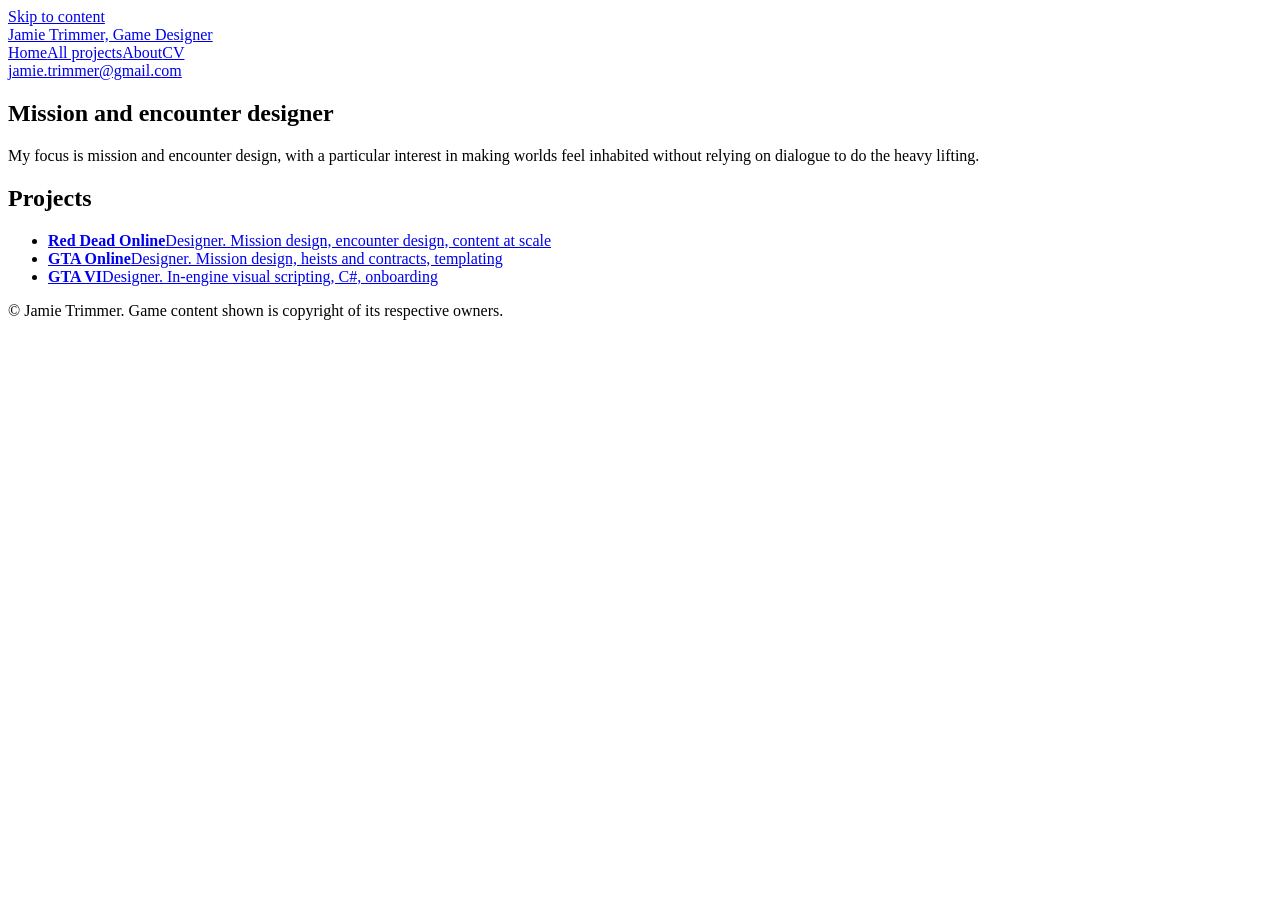
==== index.html @ 3063596d "Add files via upload" ====
<!doctype html><html lang="en-GB"><head><meta charset="utf-8"><meta name="viewport" content="width=device-width,initial-scale=1"><title>Jamie Trimmer, Game Designer</title><meta name="description" content="My focus is mission and encounter design, with a particular interest in making worlds feel inhabited without relying on dialogue to do the heavy lifting."><link rel="preconnect" href="https://fonts.googleapis.com"><link rel="preconnect" href="https://fonts.gstatic.com" crossorigin><link href="https://fonts.googleapis.com/css2?family=Bricolage+Grotesque:wght@500;600;700&family=Source+Serif+4:ital,wght@0,400;0,600;1,400&display=swap" rel="stylesheet"><link rel="stylesheet" href="css/style.css"></head><body><a class="skip" href="#main">Skip to content</a><header class="site"><a class="name" href="index.html">Jamie Trimmer, Game Designer</a><nav class="main" aria-label="Main"><a href="index.html" aria-current="page">Home</a><a href="work.html">All projects</a><a href="about.html">About</a><a href="cv.html">CV</a></nav><nav class="contact" aria-label="Contact"><a href="mailto:jamie.trimmer@gmail.com">jamie.trimmer@gmail.com</a></nav></header><main id="main"><section class="hero"><h1>Mission and encounter designer</h1><p>My focus is mission and encounter design, with a particular interest in making worlds feel inhabited without relying on dialogue to do the heavy lifting.</p></section><h2>Projects</h2><ul class="grid"><li><a class="card" href="rdo.html"><strong>Red Dead Online</strong><span class="role">Designer. Mission design, encounter design, content at scale</span></a></li><li><a class="card" href="gtao.html"><strong>GTA Online</strong><span class="role">Designer. Mission design, heists and contracts, templating</span></a></li><li><a class="card" href="gta-vi.html"><strong>GTA VI</strong><span class="role">Designer. In-engine visual scripting, C#, onboarding</span></a></li></ul></main><footer class="site">&copy; Jamie Trimmer. Game content shown is copyright of its respective owners.</footer></body></html>
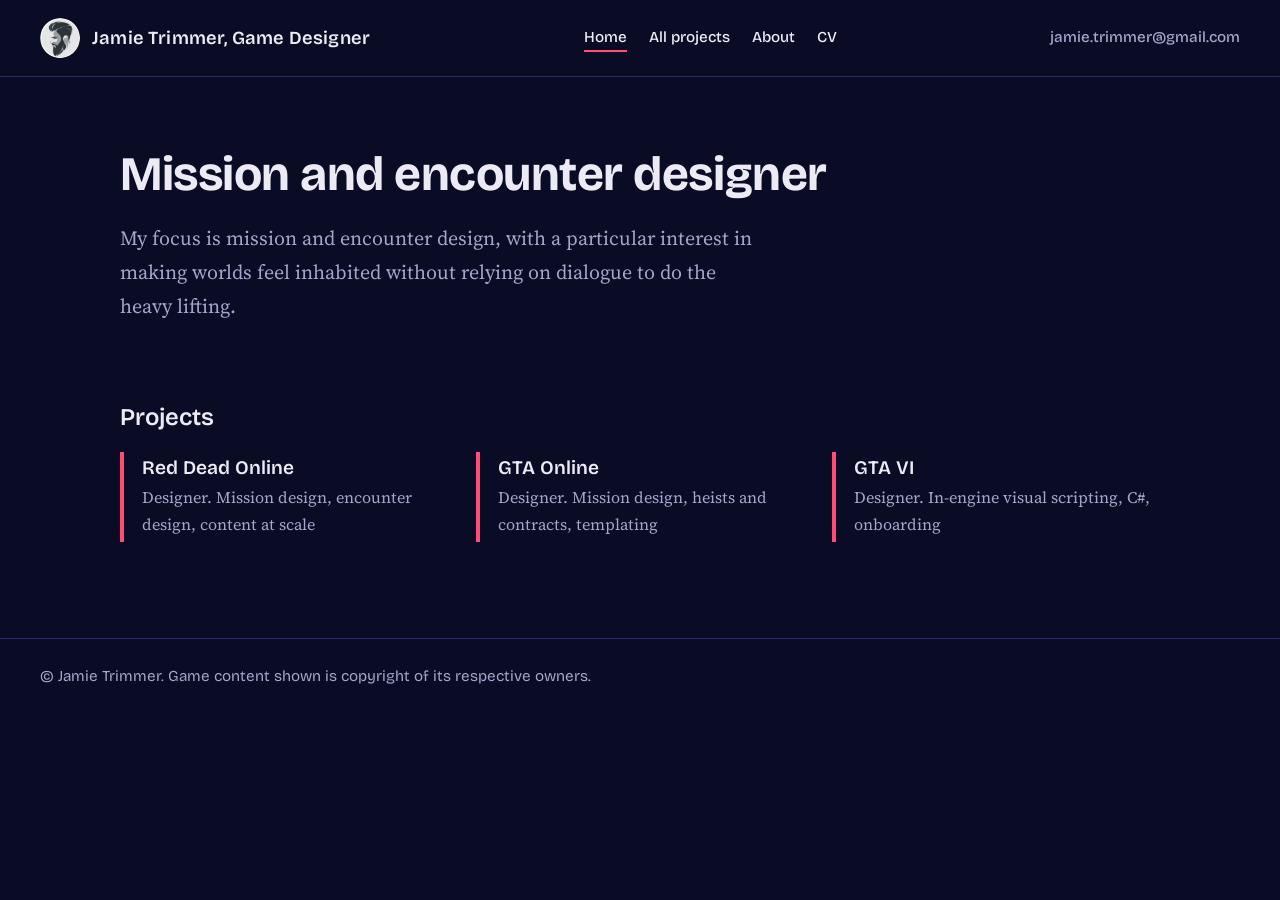
==== commit a62c07c1: "Add portrait mark to header and favicon Co-Authored-By: Claude Sonnet 5.5 <noreply@anthropic.com> Cl" ====
--- a/index.html
+++ b/index.html
@@ -1 +1 @@
-<!doctype html><html lang="en-GB"><head><meta charset="utf-8"><meta name="viewport" content="width=device-width,initial-scale=1"><title>Jamie Trimmer, Game Designer</title><meta name="description" content="My focus is mission and encounter design, with a particular interest in making worlds feel inhabited without relying on dialogue to do the heavy lifting."><link rel="preconnect" href="https://fonts.googleapis.com"><link rel="preconnect" href="https://fonts.gstatic.com" crossorigin><link href="https://fonts.googleapis.com/css2?family=Bricolage+Grotesque:wght@500;600;700&family=Source+Serif+4:ital,wght@0,400;0,600;1,400&display=swap" rel="stylesheet"><link rel="stylesheet" href="css/style.css"></head><body><a class="skip" href="#main">Skip to content</a><header class="site"><a class="name" href="index.html">Jamie Trimmer, Game Designer</a><nav class="main" aria-label="Main"><a href="index.html" aria-current="page">Home</a><a href="work.html">All projects</a><a href="about.html">About</a><a href="cv.html">CV</a></nav><nav class="contact" aria-label="Contact"><a href="mailto:jamie.trimmer@gmail.com">jamie.trimmer@gmail.com</a></nav></header><main id="main"><section class="hero"><h1>Mission and encounter designer</h1><p>My focus is mission and encounter design, with a particular interest in making worlds feel inhabited without relying on dialogue to do the heavy lifting.</p></section><h2>Projects</h2><ul class="grid"><li><a class="card" href="rdo.html"><strong>Red Dead Online</strong><span class="role">Designer. Mission design, encounter design, content at scale</span></a></li><li><a class="card" href="gtao.html"><strong>GTA Online</strong><span class="role">Designer. Mission design, heists and contracts, templating</span></a></li><li><a class="card" href="gta-vi.html"><strong>GTA VI</strong><span class="role">Designer. In-engine visual scripting, C#, onboarding</span></a></li></ul></main><footer class="site">&copy; Jamie Trimmer. Game content shown is copyright of its respective owners.</footer></body></html>+<!doctype html><html lang="en-GB"><head><meta charset="utf-8"><meta name="viewport" content="width=device-width,initial-scale=1"><title>Jamie Trimmer, Game Designer</title><meta name="description" content="My focus is mission and encounter design, with a particular interest in making worlds feel inhabited without relying on dialogue to do the heavy lifting."><link rel="preconnect" href="https://fonts.googleapis.com"><link rel="preconnect" href="https://fonts.gstatic.com" crossorigin><link href="https://fonts.googleapis.com/css2?family=Bricolage+Grotesque:wght@500;600;700&family=Source+Serif+4:ital,wght@0,400;0,600;1,400&display=swap" rel="stylesheet"><link rel="icon" href="images/favicon.png"><link rel="stylesheet" href="css/style.css"></head><body><a class="skip" href="#main">Skip to content</a><header class="site"><a class="name" href="index.html"><img src="images/mark.png" alt="" width="40" height="40">Jamie Trimmer, Game Designer</a><nav class="main" aria-label="Main"><a href="index.html" aria-current="page">Home</a><a href="work.html">All projects</a><a href="about.html">About</a><a href="cv.html">CV</a></nav><nav class="contact" aria-label="Contact"><a href="mailto:jamie.trimmer@gmail.com">jamie.trimmer@gmail.com</a></nav></header><main id="main"><section class="hero"><h1>Mission and encounter designer</h1><p>My focus is mission and encounter design, with a particular interest in making worlds feel inhabited without relying on dialogue to do the heavy lifting.</p></section><h2>Projects</h2><ul class="grid"><li><a class="card" href="rdo.html"><strong>Red Dead Online</strong><span class="role">Designer. Mission design, encounter design, content at scale</span></a></li><li><a class="card" href="gtao.html"><strong>GTA Online</strong><span class="role">Designer. Mission design, heists and contracts, templating</span></a></li><li><a class="card" href="gta-vi.html"><strong>GTA VI</strong><span class="role">Designer. In-engine visual scripting, C#, onboarding</span></a></li></ul></main><footer class="site">&copy; Jamie Trimmer. Game content shown is copyright of its respective owners.</footer></body></html>
--- a/css/style.css
+++ b/css/style.css
@@ -0,0 +1,75 @@
+:root{
+  --ink:#0a0b24; --surface:#13153a; --line:#2a2d5c;
+  --text:#ecebf5; --muted:#a3a5c9; --accent:#ff4d73; --accent-ink:#0a0b24;
+  --measure:64ch; --gutter:clamp(16px,4vw,40px);
+}
+*{box-sizing:border-box}
+html{-webkit-text-size-adjust:100%}
+body{margin:0;background:var(--ink);color:var(--text);font:400 1.125rem/1.7 "Source Serif 4",Georgia,serif}
+h1,h2,h3,.sans{font-family:"Bricolage Grotesque","Helvetica Neue",Arial,sans-serif}
+a{color:var(--text);text-decoration-color:var(--accent);text-underline-offset:.2em;text-decoration-thickness:2px}
+a:hover{color:var(--accent)}
+:focus-visible{outline:3px solid var(--accent);outline-offset:3px;border-radius:2px}
+.skip{position:absolute;left:-999px}.skip:focus{left:var(--gutter);top:8px;background:var(--accent);color:var(--accent-ink);padding:8px 12px;z-index:9}
+
+header.site{position:sticky;top:0;z-index:10;background:var(--ink);display:flex;flex-wrap:wrap;gap:12px 32px;align-items:center;justify-content:space-between;padding:18px var(--gutter);border-bottom:1px solid var(--line)}
+header.site .name{font:600 1.15rem "Bricolage Grotesque",sans-serif;text-decoration:none;letter-spacing:.01em}
+nav.main,nav.contact{display:flex;flex-wrap:wrap;gap:6px 22px;font:500 .95rem "Bricolage Grotesque",sans-serif}
+nav a{text-decoration:none;padding:4px 0;border-bottom:2px solid transparent}
+nav a:hover,nav a[aria-current="page"]{border-color:var(--accent);color:var(--text)}
+nav.contact a{color:var(--muted)}
+
+main{padding:0 var(--gutter) 96px;max-width:1120px;margin:0 auto}
+.hero{padding:clamp(32px,6vw,72px) 0 24px;display:grid;gap:20px}
+.hero h1{margin:0;font:700 clamp(1.9rem,4.5vw,3rem)/1.08 "Bricolage Grotesque",sans-serif;letter-spacing:-.01em}
+.hero p{margin:0;max-width:var(--measure);font-size:1.25rem;color:var(--muted)}
+h2{font:600 1.5rem/1.2 "Bricolage Grotesque",sans-serif;margin:56px 0 20px}
+h3{font:600 1.15rem/1.3 "Bricolage Grotesque",sans-serif;margin:32px 0 6px}
+
+.grid{display:grid;gap:28px;grid-template-columns:repeat(auto-fill,minmax(280px,1fr));list-style:none;padding:0;margin:0}
+.card{display:block;text-decoration:none;color:var(--text);border-left:4px solid var(--accent);padding:4px 0 4px 18px}
+.card .thumb{aspect-ratio:16/9;background:var(--surface);margin-bottom:14px;overflow:hidden}
+.card .thumb img{width:100%;height:100%;object-fit:cover;display:block}
+.card strong{display:block;font:600 1.2rem/1.25 "Bricolage Grotesque",sans-serif}
+.card .role{display:block;color:var(--muted);font-size:1rem;margin-top:4px}
+.card:hover strong{color:var(--accent)}
+
+.ledger{display:grid;grid-template-columns:max-content 1fr;gap:6px 24px;margin:8px 0 32px;padding:16px 0;border-top:1px solid var(--line);border-bottom:1px solid var(--line);font-size:1rem}
+.ledger dt{color:var(--muted);font-family:"Bricolage Grotesque",sans-serif;font-weight:500}
+.ledger dd{margin:0}
+.prose p{max-width:var(--measure);margin:0 0 1.1em}
+.study{margin-top:72px;padding-top:8px;border-top:1px solid var(--line)}
+.study h2{margin-top:28px}
+.study .media{margin:20px 0 28px;max-width:860px}
+.study .media img,.study .media iframe{width:100%;display:block;border:0;background:var(--surface)}
+.study .media iframe{aspect-ratio:16/9}
+blockquote.epigraph{margin:0 0 28px;padding:0 0 0 20px;border-left:4px solid var(--accent);max-width:var(--measure);font-style:italic;font-size:1.3rem;line-height:1.5}
+blockquote.epigraph footer{font:400 .9rem "Bricolage Grotesque",sans-serif;font-style:normal;color:var(--muted);margin-top:6px}
+.placeholder{color:var(--accent);font-family:"Bricolage Grotesque",sans-serif}
+
+.cv-pages{display:grid;gap:24px;max-width:860px}
+.cv-pages img{width:100%;height:auto;display:block;background:#fff}
+.button{display:inline-block;background:var(--accent);color:var(--accent-ink);font:600 1rem "Bricolage Grotesque",sans-serif;padding:10px 18px;text-decoration:none;border-radius:2px}
+.button:hover{background:var(--text);color:var(--accent-ink)}
+footer.site{border-top:1px solid var(--line);padding:28px var(--gutter);color:var(--muted);font:400 .95rem "Bricolage Grotesque",sans-serif}
+footer.site a{color:var(--muted)}
+
+@media (max-width:560px){body{font-size:1.0625rem}.ledger{grid-template-columns:1fr;gap:0}.ledger dd{margin-bottom:10px}}
+@media (prefers-reduced-motion:no-preference){.hero h1{animation:rise .5s ease-out both}@keyframes rise{from{opacity:0;transform:translateY(8px)}}}
+.skills{max-width:var(--measure);padding-left:1.2em;margin:0}.skills li{margin:0 0 .35em}
+.prose h3{margin-top:20px}
+.about-grid{display:grid;gap:32px;grid-template-columns:minmax(0,var(--measure)) minmax(0,1fr);align-items:start}
+.portrait{width:100%;height:auto;display:block;background:var(--surface)}
+@media (max-width:900px){.about-grid{grid-template-columns:1fr}.about-grid .portrait{order:-1}}
+
+.study,[id]{scroll-margin-top:96px}
+.panel{display:grid;grid-template-columns:1fr 1fr;margin:56px 0 0;background:var(--surface);border:1px solid var(--line)}
+.panel-col{padding:24px 28px}
+.panel-col+.panel-col{border-left:1px solid var(--text)}
+.panel h2{margin:0 0 14px;font:700 .95rem "Bricolage Grotesque",sans-serif;letter-spacing:.02em}
+.panel p.employer{margin:0 0 6px;font-size:1rem}
+.panel ul{margin:0;padding-left:1.2em;font-size:1rem;line-height:1.55}
+.panel li{margin:0 0 .4em}
+.panel ul.sub{list-style:"- ";margin-top:.3em}
+@media (max-width:760px){.panel{grid-template-columns:1fr}.panel-col+.panel-col{border-left:0;border-top:1px solid var(--text)}}
+header.site .name{display:flex;align-items:center;gap:12px}header.site .name img{border-radius:50%;display:block}
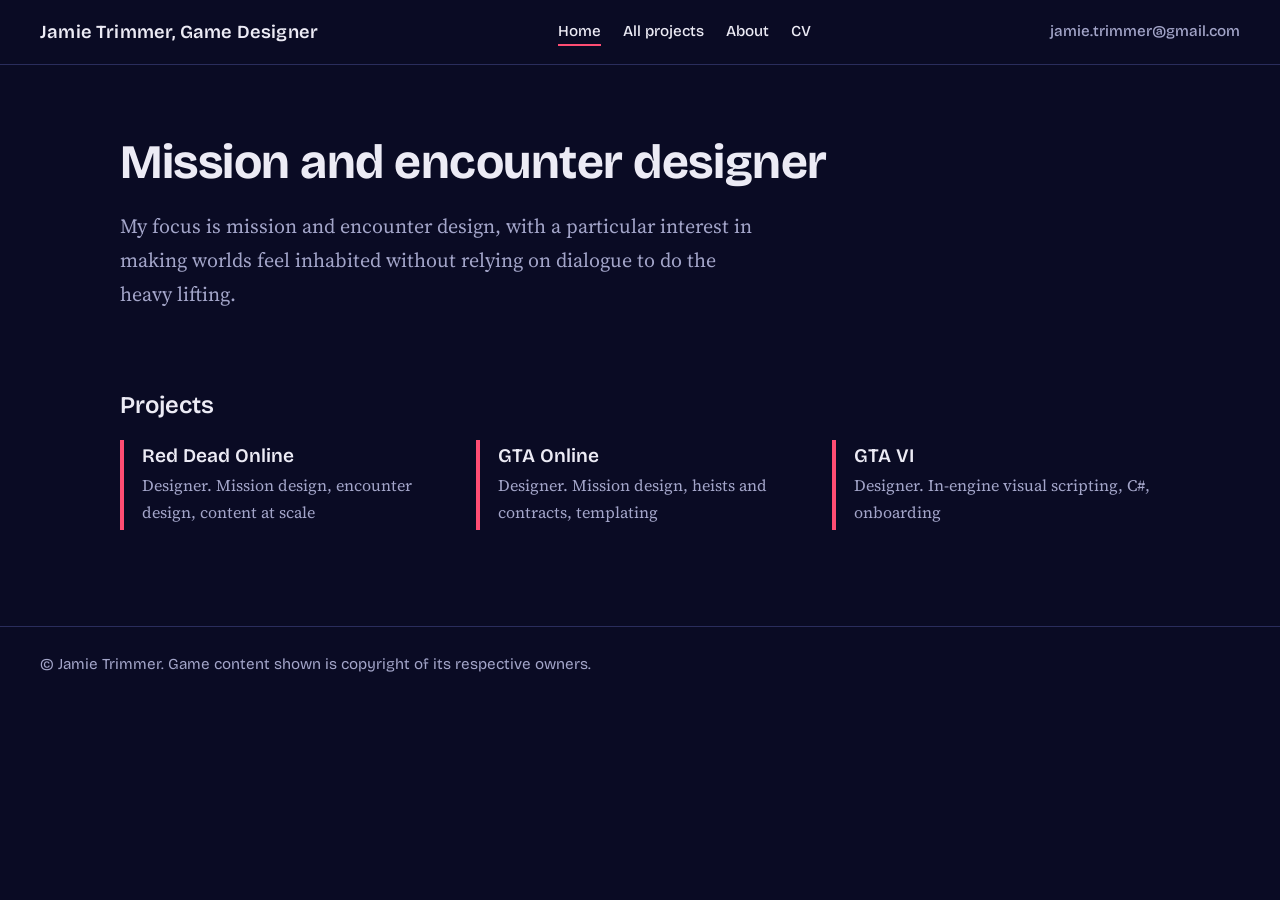
==== commit 27e242aa: "Remove unlicensed header mark and favicon Co-Authored-By: Claude Sonnet 5.5 <noreply@anthropic.com> " ====
--- a/index.html
+++ b/index.html
@@ -1 +1 @@
-<!doctype html><html lang="en-GB"><head><meta charset="utf-8"><meta name="viewport" content="width=device-width,initial-scale=1"><title>Jamie Trimmer, Game Designer</title><meta name="description" content="My focus is mission and encounter design, with a particular interest in making worlds feel inhabited without relying on dialogue to do the heavy lifting."><link rel="preconnect" href="https://fonts.googleapis.com"><link rel="preconnect" href="https://fonts.gstatic.com" crossorigin><link href="https://fonts.googleapis.com/css2?family=Bricolage+Grotesque:wght@500;600;700&family=Source+Serif+4:ital,wght@0,400;0,600;1,400&display=swap" rel="stylesheet"><link rel="icon" href="images/favicon.png"><link rel="stylesheet" href="css/style.css"></head><body><a class="skip" href="#main">Skip to content</a><header class="site"><a class="name" href="index.html"><img src="images/mark.png" alt="" width="40" height="40">Jamie Trimmer, Game Designer</a><nav class="main" aria-label="Main"><a href="index.html" aria-current="page">Home</a><a href="work.html">All projects</a><a href="about.html">About</a><a href="cv.html">CV</a></nav><nav class="contact" aria-label="Contact"><a href="mailto:jamie.trimmer@gmail.com">jamie.trimmer@gmail.com</a></nav></header><main id="main"><section class="hero"><h1>Mission and encounter designer</h1><p>My focus is mission and encounter design, with a particular interest in making worlds feel inhabited without relying on dialogue to do the heavy lifting.</p></section><h2>Projects</h2><ul class="grid"><li><a class="card" href="rdo.html"><strong>Red Dead Online</strong><span class="role">Designer. Mission design, encounter design, content at scale</span></a></li><li><a class="card" href="gtao.html"><strong>GTA Online</strong><span class="role">Designer. Mission design, heists and contracts, templating</span></a></li><li><a class="card" href="gta-vi.html"><strong>GTA VI</strong><span class="role">Designer. In-engine visual scripting, C#, onboarding</span></a></li></ul></main><footer class="site">&copy; Jamie Trimmer. Game content shown is copyright of its respective owners.</footer></body></html>+<!doctype html><html lang="en-GB"><head><meta charset="utf-8"><meta name="viewport" content="width=device-width,initial-scale=1"><title>Jamie Trimmer, Game Designer</title><meta name="description" content="My focus is mission and encounter design, with a particular interest in making worlds feel inhabited without relying on dialogue to do the heavy lifting."><link rel="preconnect" href="https://fonts.googleapis.com"><link rel="preconnect" href="https://fonts.gstatic.com" crossorigin><link href="https://fonts.googleapis.com/css2?family=Bricolage+Grotesque:wght@500;600;700&family=Source+Serif+4:ital,wght@0,400;0,600;1,400&display=swap" rel="stylesheet"><link rel="stylesheet" href="css/style.css"></head><body><a class="skip" href="#main">Skip to content</a><header class="site"><a class="name" href="index.html">Jamie Trimmer, Game Designer</a><nav class="main" aria-label="Main"><a href="index.html" aria-current="page">Home</a><a href="work.html">All projects</a><a href="about.html">About</a><a href="cv.html">CV</a></nav><nav class="contact" aria-label="Contact"><a href="mailto:jamie.trimmer@gmail.com">jamie.trimmer@gmail.com</a></nav></header><main id="main"><section class="hero"><h1>Mission and encounter designer</h1><p>My focus is mission and encounter design, with a particular interest in making worlds feel inhabited without relying on dialogue to do the heavy lifting.</p></section><h2>Projects</h2><ul class="grid"><li><a class="card" href="rdo.html"><strong>Red Dead Online</strong><span class="role">Designer. Mission design, encounter design, content at scale</span></a></li><li><a class="card" href="gtao.html"><strong>GTA Online</strong><span class="role">Designer. Mission design, heists and contracts, templating</span></a></li><li><a class="card" href="gta-vi.html"><strong>GTA VI</strong><span class="role">Designer. In-engine visual scripting, C#, onboarding</span></a></li></ul></main><footer class="site">&copy; Jamie Trimmer. Game content shown is copyright of its respective owners.</footer></body></html>
